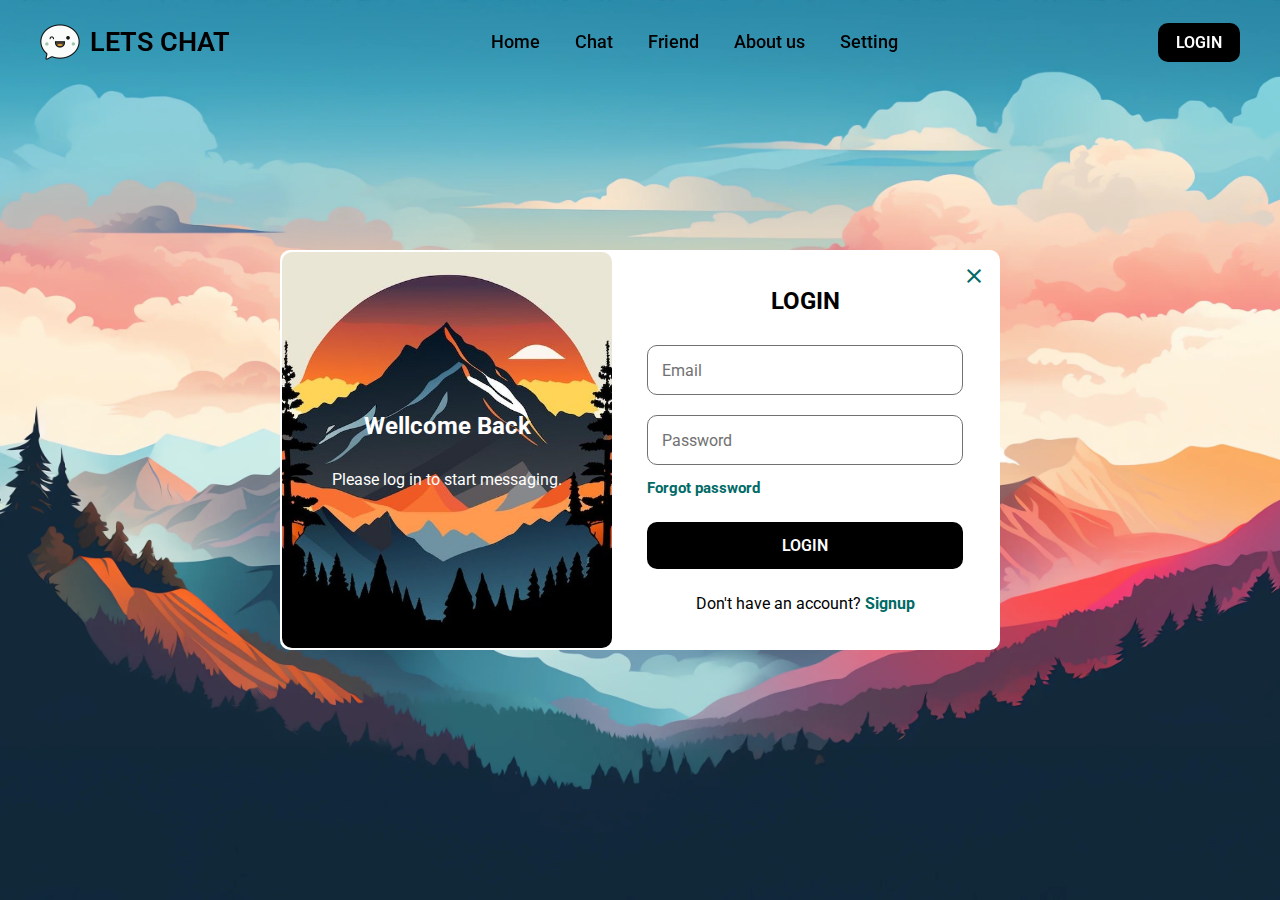
==== index.html @ 5dc1d59b "first commit" ====
<!DOCTYPE html>
<html lang="en">
<head>
    <meta charset="UTF-8">
    <meta name="viewport" content="width=device-width, initial-scale=1.0">
    <link rel="preconnect" href="https://fonts.googleapis.com">
    <link rel="preconnect" href="https://fonts.gstatic.com" crossorigin>
    <link href="https://fonts.googleapis.com/css2?family=Roboto:ital,wght@0,100;0,300;0,400;0,500;0,700;0,900;1,100;1,300;1,400;1,500;1,700;1,900&display=swap" rel="stylesheet">
    <link rel="stylesheet" href="https://fonts.googleapis.com/css2?family=Material+Symbols+Outlined:opsz,wght,FILL,GRAD@20..48,100..700,0..1,-50..200" />
    <title>Lets chat</title>
    <link rel="stylesheet" href="style.css">
</head>
<body>
    <header>
        <nav class="navbar">
            <a href="#" class="logo">
                <img src="images/logo.png" alt="logo">
                <h2>LETS CHAT</h2>
            </a>
            <ul class="links">
                <li><a href="#">Home</a></li>
                <li><a href="#">Chat</a></li>
                <li><a href="#">Friend</a></li>
                <li><a href="#">About us</a></li>
                <li><a href="#">Setting</a></li>
            </ul>
            <button class="login-btn">
                LOGIN
            </button>
        </nav>
    </header>
    <!-- Popup Form -->
     <div class="form-popup">
        <span class="close-btn material-symbols-outlined">
            close
        </span>
        <div class="form-box">
            <div class="form-details">
                <h2>Wellcome Back</h2>
                <p>Please log in to start messaging.</p>
            </div>
            <div class="form-content">
                <h2>LOGIN</h2>
                <form action="#">
                    <div class="input-field">
                        <input type="text" required>
                        <label >Email</label>
                    </div>
                    <div class="input-field">
                        <input type="password" required>
                        <label>Password</label>
                    </div>
                    <a href="#" class="forgot-pass">Forgot password</a>
                    <button type="submit">LOGIN</button>
                </form>
                <div class="bottom-link">
                    Don't have an account?
                    <a href="#">Signup</a>
                </div>
            </div>
        </div>
     </div>
</body>
</html>
---- style.css ----
/* Importing google font - Roboto */
@import url('https://fonts.googleapis.com/css2?family=Roboto:ital,wght@0,100;0,300;0,400;0,500;0,700;0,900;1,100;1,300;1,400;1,500;1,700;1,900&display=swap');
/* add all font for web */
*{
    margin: 0;
    padding: 0;
    box-sizing: border-box;
    font-family: "Roboto", sans-serif;
}
/* add and edit img background */
body {
    width: 100%;
    height: 100vh;
    background: url("images/background.jpg") center / cover no-repeat;
}

/* edit header */
header {
    position: fixed;
    width: 100%;
    left: 0;
    top: 0;
    padding: 0 10px;
}
/* edit navbar */
.navbar {
    display: flex;
    padding: 22px 0;
    align-items: center;
    max-width: 1200px;
    margin: 0 auto;
    justify-content: space-between;
}
/* edit logo in navbar */
.navbar .logo {
    display: flex;
    gap: 10px;
    text-decoration: none;
    align-items: center;
    border-radius: 50%;
}
/* edit h2 in navbar */
.navbar .logo h2 {
    color: rgb(0, 0, 0);
    font-size: 1.7rem;
    font-weight: 600;
}

/* edit img in navbar */
.navbar .logo img {
    width: 40px;
}
/* edit links in navbar */
.navbar .links {
    display: flex;
    list-style: none;
    gap: 35px;
}

/* edit a in navbar */
.navbar .links a {
    color: rgb(0, 0, 0);
    text-decoration: none;
    font-size: 1.1rem;
    font-weight: 500;
}

/* edit color links when I'm hover */
.navbar .links a:hover {
    color: rgb(1, 106, 102);
}

/* edit login button in navbar */
.navbar .login-btn{
    border: none;
    outline: none;
    font-size: 1rem;
    font-weight: 600;
    padding: 10px 18px;
    border-radius: 10px;
    cursor: pointer;
    color: #fff;
    background-color: black;
    transition: 0.2s ease;
}

/* edit color login button when I'm hover */
.navbar .login-btn:hover {
    background-color: rgb(1, 106, 102);
    box-shadow: 1px 1px 5px 1px black ;
}

/* edit form-popup (all form login) */
.form-popup{
    position: fixed;
    top: 50%;
    left: 50%;
    max-width: 720px;
    width: 100%;
    background-color: #fff;
    border: 2px solid #fff;
    border-radius: 10px;
    transform: translate(-50%, -50%);
}

.form-popup .close-btn {
    position: absolute;
    top: 12px;
    right: 12px;
    color: rgb(1, 106, 102);
    cursor: pointer;
}

/* edit 2 colums: wellcome back and login */
.form-popup .form-box {
    display:flex;
}

/* edit max width form login */
.form-box .form-details {
    width: 100%;
    max-width: 330px;
    padding: 35px;
    color: #fff;
    display: flex;
    text-align: center;
    flex-direction: column;
    align-items: center;
    justify-content: center;
    border-radius: 10px;
    background: url("images/backgroundLogin.jpg");
    background-size: cover;
    background-position: center;
}

/* edit h2 in form login */
.form-box h2 {
    text-align: center;
    margin-bottom: 30px;
}

/* edit padding */
.form-box .form-content {
    width: 100%;
    padding: 35px;
}

/* edit input-field */
form .input-field {
    height: 50px;
    width: 100%;
    margin-top: 20px;
    position: relative;
}

/* edit .input-field input */
form .input-field input {
    width: 100%;
    height: 100%;
    outline: none;
    padding: 0 15px;
    font-size: 0.95rem;
    border-radius: 10px;
    border: 1px solid #717171;
}

/* edit animation box-shadow input when it focus */
.input-field input:focus{
    border-color: rgb(1, 106, 102);
    border: 2px solid rgb(1, 106, 102);
    box-shadow: 1px 1px 5px 1px rgb(1, 106, 102);
}

/* edit animation padding text input when it focus */
.input-field input:is(:focus, :valid){
    padding: 16px 15px 0;
}

/* edit .input-field label */
form .input-field label {
    position: absolute;
    top: 50%;
    left: 15px;
    color: #717171;
    pointer-events: none;
    transform: translateY(-50%);
    transition: 0.2s ease;
}

/* edit animation text when it focus */
.input-field input:is(:focus, :valid) ~ label{
    color:  rgb(1, 106, 102);
    font-size: 0.75rem;
    transform: translateY(-120%);
}

/* edit form-box a */
.form-box a{
    color: rgb(1, 106, 102);
    text-decoration: none;
    font-weight: bold;
}

/* edit form-box when a is hover */
.form-box a:hover{
    color: rgb(0, 217, 210);
    text-decoration: underline;
}

/* edit forgot-pass */
.form-box .forgot-pass {
    display: inline-flex;
    margin-top: 14px;
    font-size: 0.95rem;
}

/* edit form button */
form button {
    width: 100%;
    outline: none;
    border: none;
    font-size: 1rem;
    font-weight: 600;
    padding: 14px 0;
    border-radius: 10px;
    margin: 25px 0;
    color: #fff;
    cursor: pointer;
    background: black;
    transition: 0.2s ease;
}

/* edit color button login when it hover */
form button:hover {
    background-color: rgb(1, 106, 102);
    box-shadow: 1px 1px 5px 1px black ;
}

/* edit center text details */
.form-box .bottom-link {
    text-align: center;
}
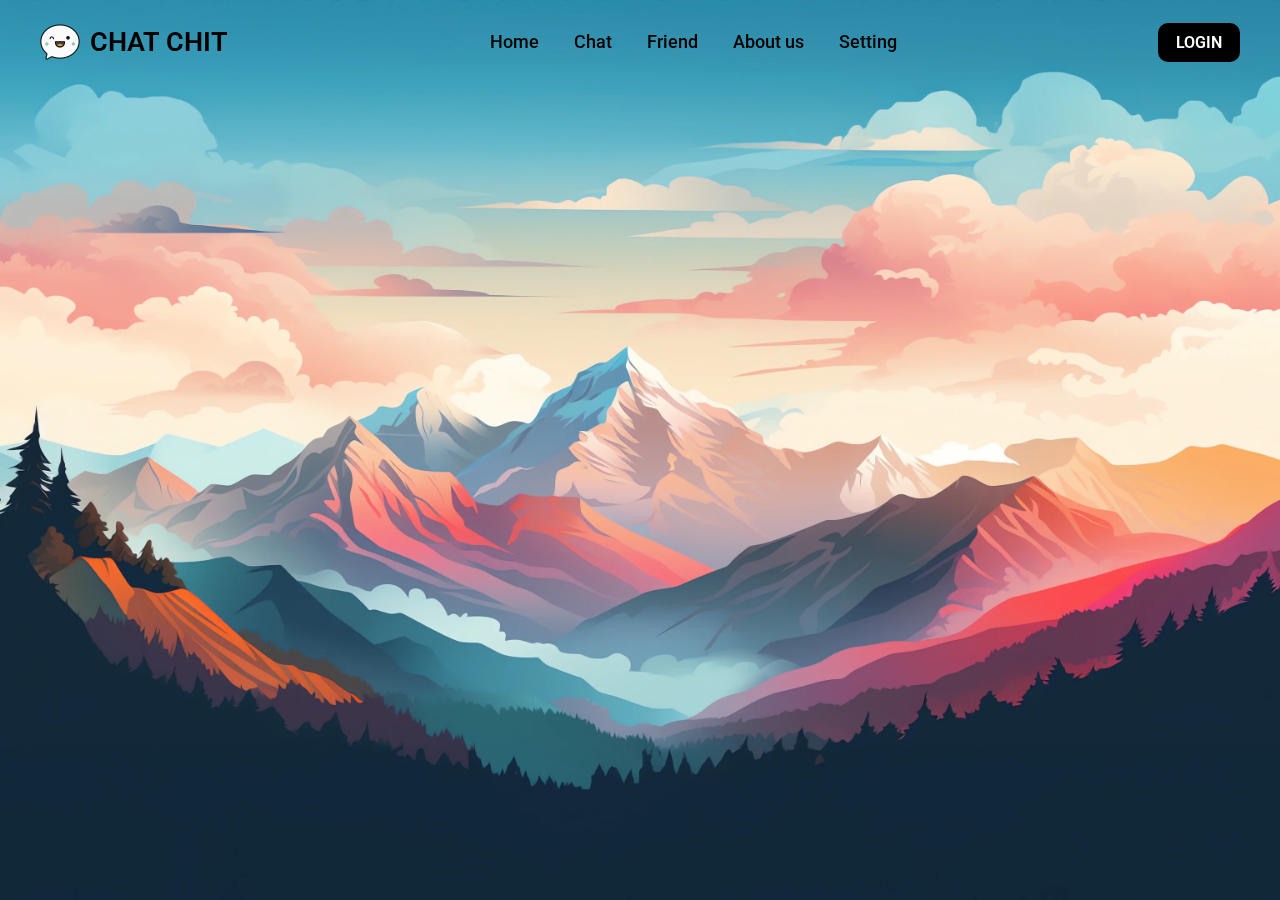
==== commit 6fc0d46f: "Add page login, edit folder, add reposive." ====
--- a/index.html
+++ b/index.html
@@ -7,17 +7,22 @@
     <link rel="preconnect" href="https://fonts.gstatic.com" crossorigin>
     <link href="https://fonts.googleapis.com/css2?family=Roboto:ital,wght@0,100;0,300;0,400;0,500;0,700;0,900;1,100;1,300;1,400;1,500;1,700;1,900&display=swap" rel="stylesheet">
     <link rel="stylesheet" href="https://fonts.googleapis.com/css2?family=Material+Symbols+Outlined:opsz,wght,FILL,GRAD@20..48,100..700,0..1,-50..200" />
-    <title>Lets chat</title>
-    <link rel="stylesheet" href="style.css">
+    <title>Chat Chit</title>
+    <link rel="stylesheet" href="css/style.css">
+    <script src="/js/script.js" defer></script>
 </head>
 <body>
     <header>
         <nav class="navbar">
+            <span class="menu-btn material-symbols-outlined">
+                Menu
+            </span>
             <a href="#" class="logo">
                 <img src="images/logo.png" alt="logo">
-                <h2>LETS CHAT</h2>
+                <h2>CHAT CHIT</h2>
             </a>
             <ul class="links">
+                <span class="close-btn material-symbols-outlined">close</span>
                 <li><a href="#">Home</a></li>
                 <li><a href="#">Chat</a></li>
                 <li><a href="#">Friend</a></li>
@@ -30,11 +35,14 @@
         </nav>
     </header>
     <!-- Popup Form -->
+    <div class="blur-bg-overlay"></div> 
      <div class="form-popup">
+        <!-- Button close -->
         <span class="close-btn material-symbols-outlined">
             close
         </span>
-        <div class="form-box">
+        <!-- Form login -->
+        <div class="form-box login">
             <div class="form-details">
                 <h2>Wellcome Back</h2>
                 <p>Please log in to start messaging.</p>
@@ -52,13 +60,57 @@
                     </div>
                     <a href="#" class="forgot-pass">Forgot password</a>
                     <button type="submit">LOGIN</button>
+                    <button class="loginBtn loginBtn--facebook">
+                        Login with Facebook
+                    </button>
+                    <button class="loginBtn loginBtn--google">
+                        Login with Google
+                    </button>
                 </form>
                 <div class="bottom-link">
                     Don't have an account?
-                    <a href="#">Signup</a>
+                    <a href="#" id="signup-link">Signup</a>
+                </div>
+            </div>
+        </div>
+        <!-- Form singup -->
+        <div class="form-box signup">
+            <div class="form-details">
+                <h2>Create Account</h2>
+                <p>Let's start creating a new account to start texting !</p>
+            </div>
+            <div class="form-content">
+                <h2>SIGNUP</h2>
+                <form action="#">
+                    <div class="input-field">
+                        <input type="text" required>
+                        <label >Enter your name</label>
+                    </div>
+                    <div class="input-field">
+                        <input type="text" required>
+                        <label >Enter your email</label>
+                    </div>
+                    <div class="input-field">
+                        <input type="password" required>
+                        <label>Create password</label>
+                    </div>
+                    <div class="policy-text">
+                        <input type="checkbox" id="policy">
+                        <label for="policy">
+                             I agree the 
+                            <a href="#">Terms & Conditions</a>
+                        </label>
+                    </div>
+                    <button type="submit">Sign Up</button>
+                </form>
+                <div class="bottom-link">
+                    Already have an account?
+                    <a href="#" id="login-link">Login</a>
                 </div>
             </div>
         </div>
      </div>
 </body>
+
+<script src="//cdnjs.cloudflare.com/ajax/libs/jquery/2.1.3/jquery.min.js"></script>
 </html>--- a/css/style.css
+++ b/css/style.css
@@ -0,0 +1,455 @@
+/* Importing google font - Roboto */
+@import url('https://fonts.googleapis.com/css2?family=Roboto:ital,wght@0,100;0,300;0,400;0,500;0,700;0,900;1,100;1,300;1,400;1,500;1,700;1,900&display=swap');
+/* add all font for web */
+*{
+    margin: 0;
+    padding: 0;
+    box-sizing: border-box;
+    font-family: "Roboto", sans-serif;
+}
+/* add and edit img background */
+body {
+    width: 100%;
+    height: 100vh;
+    background: url("/images/background.jpg") center / cover no-repeat;
+}
+
+/* edit header */
+header {
+    position: fixed;
+    width: 100%;
+    left: 0;
+    top: 0;
+    padding: 0 10px;
+}
+/* edit navbar */
+.navbar {
+    display: flex;
+    padding: 22px 0;
+    align-items: center;
+    max-width: 1200px;
+    margin: 0 auto;
+    justify-content: space-between;
+}
+
+/* edit icon menu reposive*/
+.navbar .menu-btn {
+    display: none;
+    color: #000000;
+    cursor: pointer;
+    font-size: 1.5rem;
+}
+
+/* edit logo in navbar */
+.navbar .logo {
+    display: flex;
+    gap: 10px;
+    text-decoration: none;
+    align-items: center;
+    border-radius: 50%;
+}
+/* edit h2 in navbar */
+.navbar .logo h2 {
+    color: rgb(0, 0, 0);
+    font-size: 1.7rem;
+    font-weight: 600;
+}
+
+/* edit img in navbar */
+.navbar .logo img {
+    width: 40px;
+}
+/* edit links in navbar */
+.navbar .links {
+    display: flex;
+    list-style: none;
+    gap: 35px;
+}
+
+/* edit icon close reposive */
+.navbar .links .close-btn {
+    display: none;
+    color: #000000;
+    cursor: pointer;
+    position: absolute;
+    right: 20px;
+    top: 20px;
+    font-size: 1.5rem;
+}
+
+/* edit a in navbar */
+.navbar .links a {
+    color: rgb(0, 0, 0);
+    text-decoration: none;
+    font-size: 1.1rem;
+    font-weight: 500;
+}
+
+/* edit color links when I'm hover */
+.navbar .links a:hover {
+    color: rgb(1, 106, 102);
+}
+
+/* edit login button in navbar */
+.navbar .login-btn{
+    border: none;
+    outline: none;
+    font-size: 1rem;
+    font-weight: 600;
+    padding: 10px 18px;
+    border-radius: 10px;
+    cursor: pointer;
+    color: #fff;
+    background-color: black;
+    transition: 0.2s ease;
+}
+
+/* edit color login button when I'm hover */
+.navbar .login-btn:hover {
+    background-color: rgb(1, 106, 102);
+    box-shadow: 1px 1px 5px 1px black ;
+}
+
+/* edit background blur when I'm open from login or sign up */
+.blur-bg-overlay {
+    position: fixed;
+    top: 0;
+    left: 0;
+    width: 100%;
+    height: 100%;
+    opacity: 0;
+    pointer-events: none;
+    backdrop-filter: blur(3px);
+    transition: 0.1s ease;
+}
+
+/* edit when click login button then form login is open */
+.show-popup .blur-bg-overlay {
+    opacity: 1;
+    pointer-events: auto;
+}
+
+/* edit form-popup (all form login) */
+.form-popup{
+    position: fixed;
+    top: 50%;
+    left: 50%;
+    max-width: 720px;
+    width: 100%;
+    opacity: 0;
+    pointer-events: none;
+    background-color: #fff;
+    border: 2px solid #fff;
+    border-radius: 10px;
+    transform: translate(-50%, -100%);
+}
+
+/* edit when click login button then form login is open with aniamtion */
+.show-popup .form-popup {
+    opacity: 1;
+    pointer-events: auto;
+    transform: translate(-50%, -50%);
+    transition:  transform 0.3s ease, opacity 0.1s;
+}
+
+
+/* edit button close in form login and form signup */
+.form-popup .close-btn {
+    position: absolute;
+    top: 12px;
+    right: 12px;
+    color: rgb(1, 106, 102);
+    cursor: pointer;
+}
+
+/* edit 2 colums: wellcome back and login */
+.form-popup .form-box {
+    display:flex;
+}
+
+/* edit max width form login */
+.form-box .form-details {
+    width: 100%;
+    max-width: 330px;
+    padding: 35px;
+    color: #fff;
+    display: flex;
+    padding: 0 20px;
+    text-align: center;
+    flex-direction: column;
+    align-items: center;
+    justify-content: center;
+    border-radius: 10px;
+    
+}
+
+/* edit .login .form-details background */
+.login .form-details {
+    background: url("/images/backgroundLogin.jpg");
+    background-size: cover;
+    background-position: center;
+}
+
+/* edit .signup .form-details background */
+.signup .form-details {
+    background: url("/images/backgroundLogin.jpg");
+    background-size: cover;
+    background-position: center;
+}
+
+/* edit h2 in form login */
+.form-box h2 {
+    text-align: center;
+    margin-bottom: 30px;
+}
+
+/* edit padding */
+.form-box .form-content {
+    width: 100%;
+    padding: 35px;
+}
+
+/* edit input-field */
+form .input-field {
+    height: 50px;
+    width: 100%;
+    margin-top: 20px;
+    position: relative;
+}
+
+/* edit .input-field input */
+form .input-field input {
+    width: 100%;
+    height: 100%;
+    outline: none;
+    padding: 0 15px;
+    font-size: 0.95rem;
+    border-radius: 10px;
+    border: 1px solid #717171;
+}
+
+/* edit animation box-shadow input when it focus */
+.input-field input:focus{
+    border-color: rgb(1, 106, 102);
+    border: 2px solid rgb(1, 106, 102);
+    box-shadow: 1px 1px 5px 1px rgb(1, 106, 102);
+}
+
+/* edit animation padding text input when it focus */
+.input-field input:is(:focus, :valid){
+    padding: 16px 15px 0;
+}
+
+/* edit .input-field label */
+form .input-field label {
+    position: absolute;
+    top: 50%;
+    left: 15px;
+    color: #717171;
+    pointer-events: none;
+    transform: translateY(-50%);
+    transition: 0.2s ease;
+}
+
+/* edit animation text when it focus */
+.input-field input:is(:focus, :valid) ~ label{
+    color:  rgb(1, 106, 102);
+    font-size: 0.75rem;
+    transform: translateY(-120%);
+}
+
+/* edit form-box a */
+.form-box a{
+    color: rgb(1, 106, 102);
+    text-decoration: none;
+    font-weight: bold;
+}
+
+/* edit form-box when a is hover */
+.form-box a:hover{
+    color: rgb(0, 217, 210);
+    text-decoration: underline;
+}
+
+/* edit forgot-pass */
+.form-box :where(.forgot-pass, .policy-text) {
+    display: inline-flex;
+    margin-top: 14px;
+    font-size: 0.95rem;
+}
+
+/* edit form button */
+form button {
+    width: 100%;
+    outline: none;
+    border: none;
+    font-size: 1rem;
+    font-weight: 600;
+    padding: 14px 0;
+    border-radius: 10px;
+    margin: 25px 0;
+    color: #fff;
+    cursor: pointer;
+    background: black;
+    transition: 0.2s ease;
+}
+
+/* edit color button login when it hover */
+form button:hover {
+    background-color: rgb(1, 106, 102);
+    box-shadow: 1px 1px 5px 1px black ;
+}
+
+/* edit center text details */
+.form-box .bottom-link {
+    text-align: center;
+}
+
+/* hidden form sign up */
+.form-popup .signup,
+.form-popup.show-signup .login {
+    display: none;
+}
+
+/* hidden form sign up */
+.form-popup.show-signup .signup {
+    display: flex;
+}
+
+/* edit .signup .policy-text */
+.signup .policy-text {
+    display: flex;
+    align-items: center;
+}
+
+/* edit margin-right test behine checkbox */
+.signup .policy-text input{
+    width: 14px;
+    height: 14px;
+    margin-right: 7px;
+}
+
+/* edit navbar will be hidden when max-width: 950px */
+@media (max-width: 950px) {
+    .navbar :is(.menu-btn, .links .close-btn){
+        display: block;
+    }
+    .navbar {
+        padding: 15px 0;
+    }
+    .navbar .logo img{
+        display: none;
+    }
+
+    .navbar .logo h2{
+        font-size: 1.4rem;
+    }
+
+    .navbar .links {
+        position: fixed;
+        left: -100%;
+        top: 0;
+        width: 100%;
+        height: 100vh;
+        display: block;
+        padding-top: 60px;
+        text-align: center;
+        background: #f9d9bd;
+    }
+
+    .navbar .links a{
+        color: #000000;
+        display: inline-flex;
+        margin: 20px 0;
+        font-size: 1.2rem;
+    }
+
+    .navbar .login-btn{
+        font-size: 0.9rem;
+        padding: 7px 10px;
+    }
+}
+
+/* edit background will be hidden when max-width: 760px */
+@media (max-width: 760px) {
+
+    .form-popup{
+        width: 95%;
+    }
+
+    .form-box .form-details {
+        display: none;
+    }
+
+    .form-box .form-content {
+        padding: 30px 20px;
+    }
+}
+
+/*---------------------------------------------------------------------------------------------------------------- Shared btn login fa vs google */
+.loginBtn {
+    box-sizing: border-box;
+    position: relative;
+    /* width: 13em;  - apply for fixed size */
+    margin: 0.2em;
+    padding: 0 15px 0 46px;
+    border: none;
+    text-align: left;
+    line-height: 34px;
+    white-space: nowrap;
+    border-radius: 0.2em;
+    font-size: 16px;
+    color: #FFF;
+  }
+  .loginBtn:before {
+    content: "";
+    box-sizing: border-box;
+    position: absolute;
+    top: 0;
+    left: 0;
+    width: 34px;
+    height: 100%;
+  }
+  .loginBtn:focus {
+    outline: none;
+  }
+  .loginBtn:active {
+    box-shadow: inset 0 0 0 32px rgba(0,0,0,0.1);
+  }
+  
+  
+  /* Facebook */
+  .loginBtn--facebook {
+    text-align: center;
+    background-color: #4C69BA;
+    background-image: linear-gradient(#2b458d, #3B55A0);
+    /*font-family: "Helvetica neue", Helvetica Neue, Helvetica, Arial, sans-serif;*/
+    text-shadow: 0 -1px 0 #354C8C;
+  }
+  .loginBtn--facebook:before {
+    border-right: #364e92 1px solid;
+    background: url('https://s3-us-west-2.amazonaws.com/s.cdpn.io/14082/icon_facebook.png') 6px 6px no-repeat;
+  }
+  .loginBtn--facebook:hover,
+  .loginBtn--facebook:focus {
+    background-color: #5B7BD5;
+    background-image: linear-gradient(#5B7BD5, #4864B1);
+  }
+  
+  
+  /* Google */
+  .loginBtn--google {
+    /*font-family: "Roboto", Roboto, arial, sans-serif;*/
+    text-align: center;
+    background: #8b291c;
+  }
+  .loginBtn--google:before {
+    border-right: #BB3F30 1px solid;
+    background: url('https://s3-us-west-2.amazonaws.com/s.cdpn.io/14082/icon_google.png') 6px 6px no-repeat;
+  }
+  .loginBtn--google:hover,
+  .loginBtn--google:focus {
+    background: #E74B37;
+  }
+
+  /*---------------------------------------------------------------------------------------------------------------- Shared btn login fa vs google */